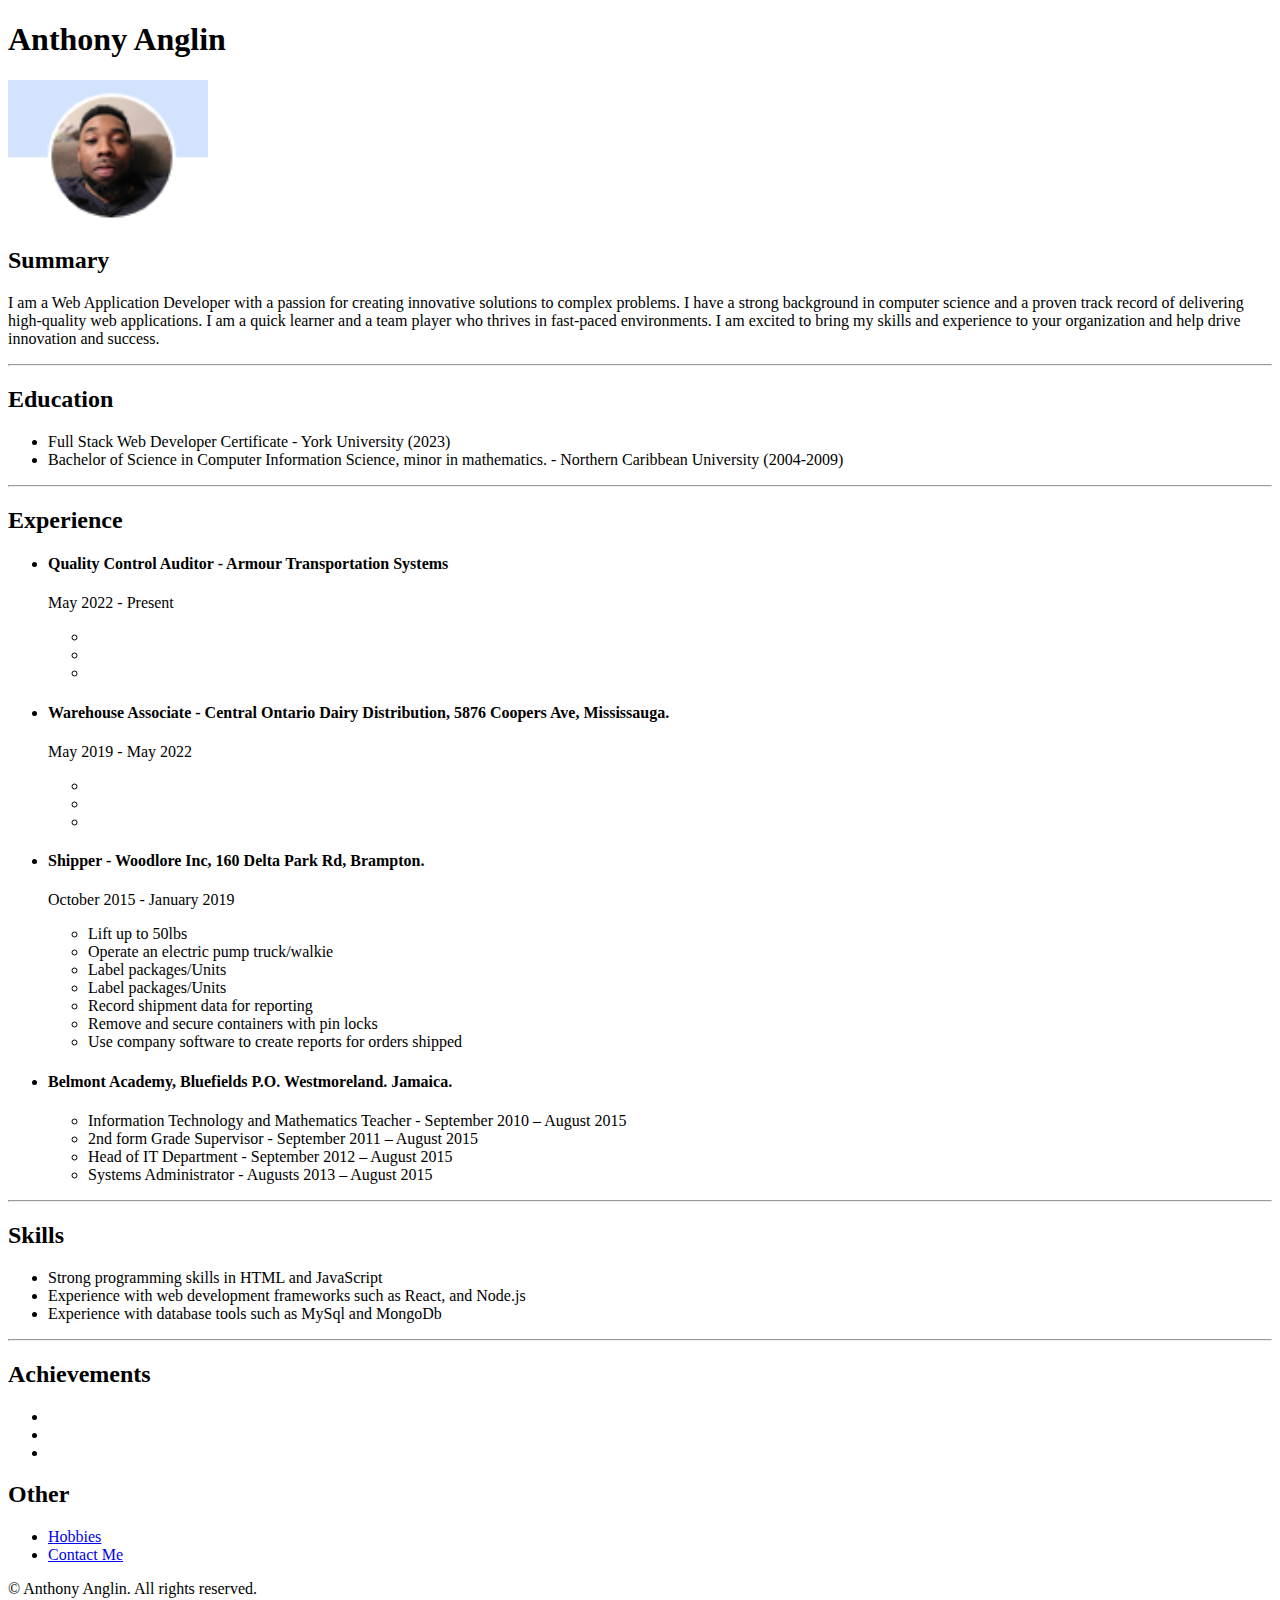
==== index.html @ 00b964d8 "Add files via upload" ====
<!DOCTYPE html>
 
<html lang="en">
<head>
    <meta charset="UTF-8">
    <meta name="viewport" content="width=device-width, initial-scale=1.0">
    <title>My Resume</title>
</head>
<body>
    <h1>Anthony Anglin</h1>
    <img src="./assets/profile image.png" alt="Profile Image" width="200">
    <h2>Summary</h2>
    <p>I am a Web Application Developer with a passion for creating innovative solutions to complex problems. I have a strong background in computer science and a proven track record of delivering high-quality web applications. I am a quick learner and a team player who thrives in fast-paced environments. I am excited to bring my skills and experience to your organization and help drive innovation and success.</p>
    <hr>
    <h2>Education</h2>
    <ul>
        <li>Full Stack Web Developer Certificate - York University (2023)</li>
        <li>Bachelor of Science in Computer Information Science, minor in mathematics. - Northern Caribbean University (2004-2009) </li>
        
    </ul>
    <hr>
    <h2>Experience</h2>
    <ul>
        <h4><li>Quality Control Auditor - Armour Transportation Systems</li></h4>
        <p>May 2022 - Present</p>
        <ul>
            <li></li>
            <li></li>
            <li></li>
        </ul>
        <h4><li>Warehouse Associate - Central Ontario Dairy Distribution, 5876 Coopers Ave, Mississauga.</li></h4>
        <p>May 2019 - May 2022</p>
        <ul>
            <li></li>
            <li></li>
            <li></li>
        </ul>
        <h4><li> Shipper - Woodlore Inc, 160 Delta Park Rd, Brampton.</li></h4>
        <p>October 2015 - January 2019</p>
        <ul>
            <li>Lift up to 50lbs</li>
            <li>Operate an electric pump truck/walkie</li>
            <li>Label packages/Units</li>
            <li>Label packages/Units</li>
            <li>Record shipment data for reporting</li>
            <li>Remove and secure containers with pin locks</li>
            <li>Use company software to create reports for orders shipped</li>
            
        </ul>
        <h4><li>Belmont Academy, Bluefields P.O. Westmoreland. Jamaica.</li></h4>
        <ul>
            <li>Information Technology and Mathematics Teacher -  September 2010 – August 2015</li>
            <li>2nd form Grade Supervisor - September 2011 – August 2015</li>
            <li>Head of IT Department - September 2012 – August 2015</li>
            <li>Systems Administrator - Augusts 2013 – August 2015</li>
        </ul>
        
    </ul>
    <hr>
    <h2>Skills</h2>
    <ul>
        <li>Strong programming skills in HTML and JavaScript</li>
        <li>Experience with web development frameworks such as React, and Node.js</li>
        <li>Experience with database tools such as MySql and MongoDb</li>
    </ul>
    <hr>
    <h2>Achievements</h2>
    <ul>
        <li></li>
        <li></li>
        <li></li>
    </ul>
    <h2>Other</h2>
    <ul>
        <li><a href="./public/hobbies.html">Hobbies</a></li>
        <li><a href="./public/contact.html">Contact Me</a></li>        
    </ul>
    <p>© Anthony Anglin. All rights reserved.</p>
</body>
</html>
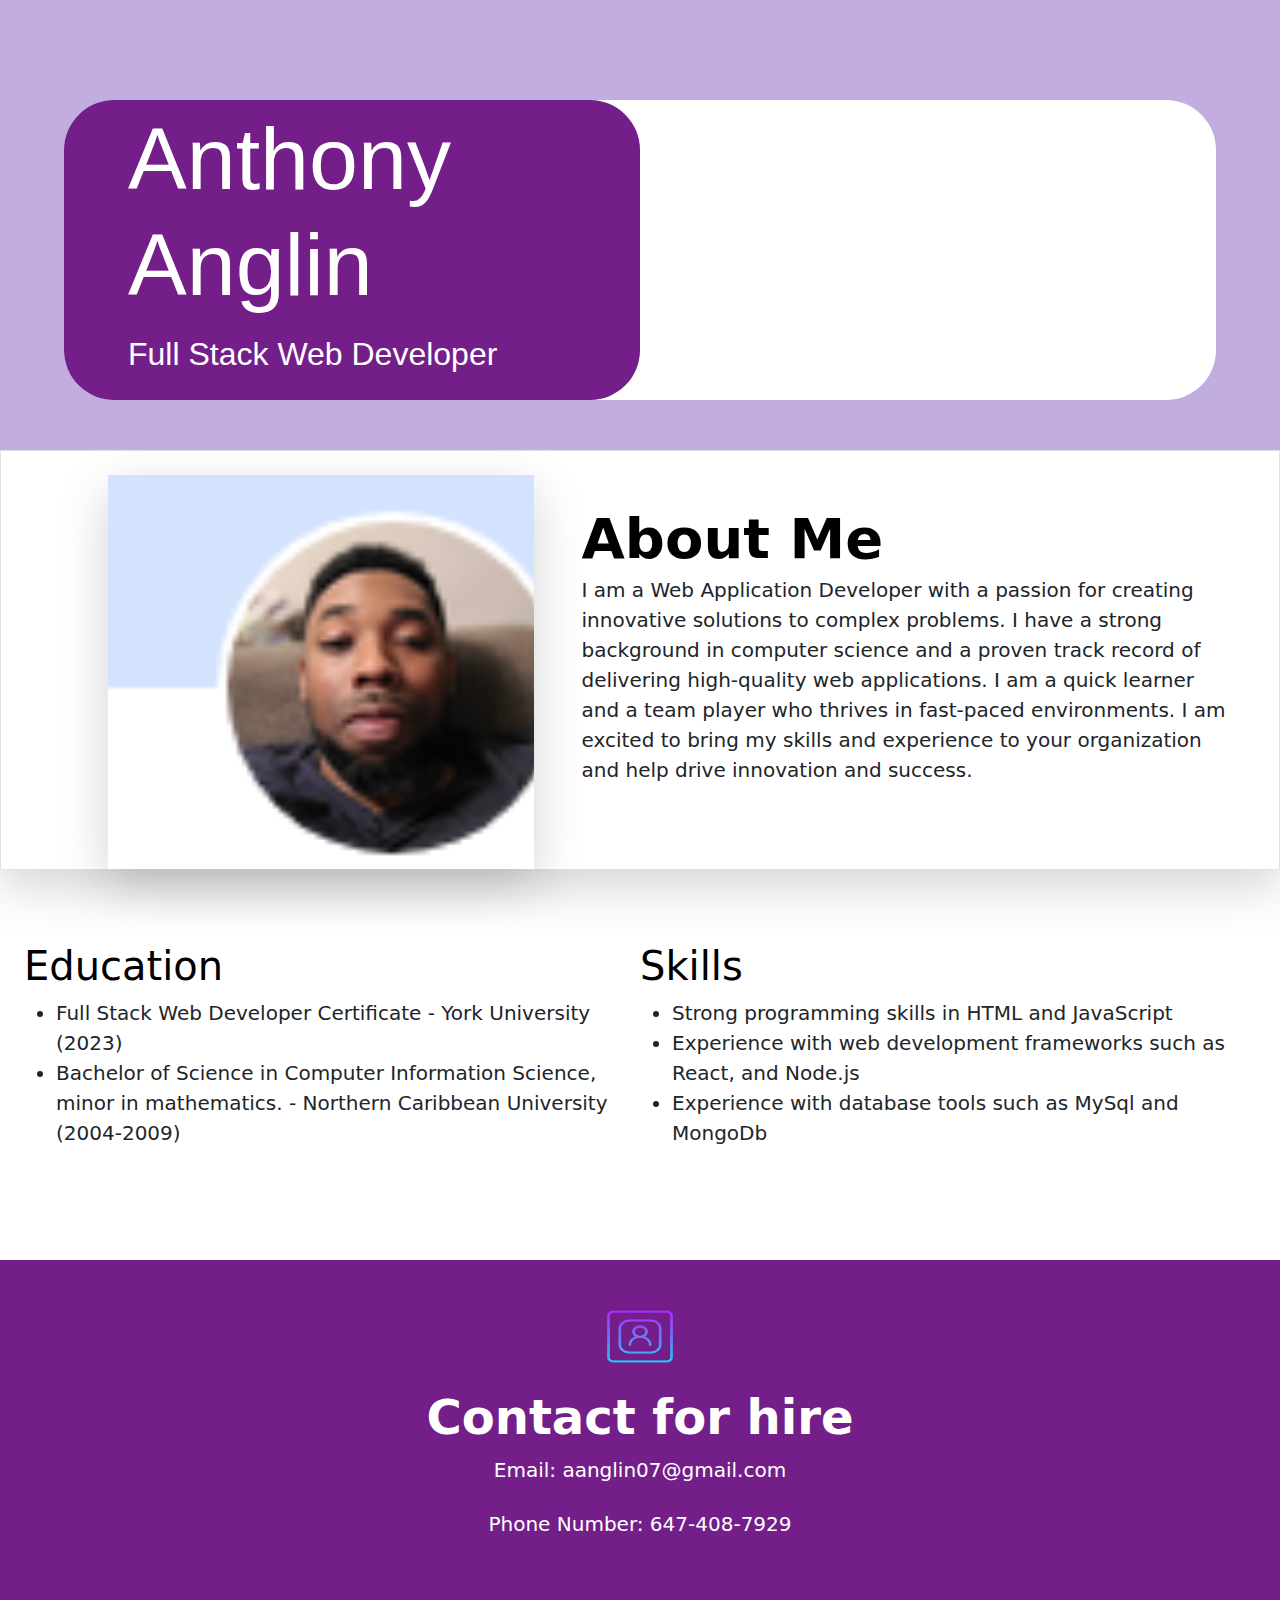
==== commit 1d35fde4: "Update and rename home.html to index.html" ====
--- a/index.html
+++ b/index.html
@@ -1,80 +1,71 @@
 <!DOCTYPE html>
- 
-<html lang="en">
+<html>
 <head>
-    <meta charset="UTF-8">
-    <meta name="viewport" content="width=device-width, initial-scale=1.0">
-    <title>My Resume</title>
+	<meta charset="utf-8">
+	<title>Home</title>
+	<link rel="stylesheet" type="text/css" href="./css/style.css">
+    <link href="https://cdn.jsdelivr.net/npm/bootstrap@5.3.3/dist/css/bootstrap.min.css" rel="stylesheet" integrity="sha384-QWTKZyjpPEjISv5WaRU9OFeRpok6YctnYmDr5pNlyT2bRjXh0JMhjY6hW+ALEwIH" crossorigin="anonymous">   
+    
 </head>
 <body>
-    <h1>Anthony Anglin</h1>
-    <img src="./assets/profile image.png" alt="Profile Image" width="200">
-    <h2>Summary</h2>
-    <p>I am a Web Application Developer with a passion for creating innovative solutions to complex problems. I have a strong background in computer science and a proven track record of delivering high-quality web applications. I am a quick learner and a team player who thrives in fast-paced environments. I am excited to bring my skills and experience to your organization and help drive innovation and success.</p>
-    <hr>
-    <h2>Education</h2>
-    <ul>
-        <li>Full Stack Web Developer Certificate - York University (2023)</li>
-        <li>Bachelor of Science in Computer Information Science, minor in mathematics. - Northern Caribbean University (2004-2009) </li>
-        
-    </ul>
-    <hr>
-    <h2>Experience</h2>
-    <ul>
-        <h4><li>Quality Control Auditor - Armour Transportation Systems</li></h4>
-        <p>May 2022 - Present</p>
-        <ul>
-            <li></li>
-            <li></li>
-            <li></li>
-        </ul>
-        <h4><li>Warehouse Associate - Central Ontario Dairy Distribution, 5876 Coopers Ave, Mississauga.</li></h4>
-        <p>May 2019 - May 2022</p>
-        <ul>
-            <li></li>
-            <li></li>
-            <li></li>
-        </ul>
-        <h4><li> Shipper - Woodlore Inc, 160 Delta Park Rd, Brampton.</li></h4>
-        <p>October 2015 - January 2019</p>
-        <ul>
-            <li>Lift up to 50lbs</li>
-            <li>Operate an electric pump truck/walkie</li>
-            <li>Label packages/Units</li>
-            <li>Label packages/Units</li>
-            <li>Record shipment data for reporting</li>
-            <li>Remove and secure containers with pin locks</li>
-            <li>Use company software to create reports for orders shipped</li>
+    
+
+      <div class="hero-container">
+        <div class="hero-image">            
+            <div class="hero-text">
+                <h1 class="hero-header">Anthony Anglin</h1>
+                <p class="hero-subheader">Full Stack Web Developer</p>
+            </div>
+            <!-- <img class="hero-img" src="./assets/profile image.png" alt="profile image" width="300px"> -->
+        </div>
+      </div>
+
+      <div class="row g-0 pe-lg-0 pt-lg-4 align-items-center border shadow-lg">
+        <div class="col-lg-4 offset-lg-1 p-0 overflow-hidden shadow-lg">
+            <img class="rounded-lg-3" src="./assets/profile image.png" alt="profile image" width="550px">
+        </div>
+        <div class="col-lg-7 p-3 p-lg-5 pt-lg-3">            
+          <h2 class="display-4 fw-bold lh-1 text-body-emphasis">About Me</h2>
+          <p class="lead">I am a Web Application Developer with a passion for creating innovative solutions to complex problems. I have a strong background in computer science and a proven track record of delivering high-quality web applications. I am a quick learner and a team player who thrives in fast-paced environments. I am excited to bring my skills and experience to your organization and help drive innovation and success.</p>          
+        </div>     
+      </div>
+
+      <div class="row g-0 py-5 row-cols-1 row-cols-lg-2 px-4">
+        <div class="feature col">
+          <div class="feature-icon d-inline-flex align-items-center justify-content-center text-bg-primary bg-gradient fs-2 mb-3">
+            
+          </div>
+          <h3 class="fs-1 text-body-emphasis">Education</h3>
+          <ul>
+            <li>Full Stack Web Developer Certificate - York University (2023)</li>
+            <li>Bachelor of Science in Computer Information Science, minor in mathematics. - Northern Caribbean University (2004-2009) </li>
             
         </ul>
-        <h4><li>Belmont Academy, Bluefields P.O. Westmoreland. Jamaica.</li></h4>
-        <ul>
-            <li>Information Technology and Mathematics Teacher -  September 2010 – August 2015</li>
-            <li>2nd form Grade Supervisor - September 2011 – August 2015</li>
-            <li>Head of IT Department - September 2012 – August 2015</li>
-            <li>Systems Administrator - Augusts 2013 – August 2015</li>
+          
+        </div>
+        <div class="feature col">
+          <div class="feature-icon d-inline-flex align-items-center justify-content-center text-bg-primary bg-gradient fs-2 mb-3">
+            
+          </div>
+          <h3 class="fs-1 text-body-emphasis">Skills</h3>
+          <ul>
+            <li>Strong programming skills in HTML and JavaScript</li>
+            <li>Experience with web development frameworks such as React, and Node.js</li>
+            <li>Experience with database tools such as MySql and MongoDb</li>
         </ul>
+          
+        </div>
         
-    </ul>
-    <hr>
-    <h2>Skills</h2>
-    <ul>
-        <li>Strong programming skills in HTML and JavaScript</li>
-        <li>Experience with web development frameworks such as React, and Node.js</li>
-        <li>Experience with database tools such as MySql and MongoDb</li>
-    </ul>
-    <hr>
-    <h2>Achievements</h2>
-    <ul>
-        <li></li>
-        <li></li>
-        <li></li>
-    </ul>
-    <h2>Other</h2>
-    <ul>
-        <li><a href="./public/hobbies.html">Hobbies</a></li>
-        <li><a href="./public/contact.html">Contact Me</a></li>        
-    </ul>
-    <p>© Anthony Anglin. All rights reserved.</p>
-</body>
-</html>+      </div>
+
+      <div class="px-4 py-5 mt-5 text-center contact-bg">
+        <img class="d-block mx-auto mb-4" src="./assets/contact-person.png" alt="contact-icon" width="72" height="57">
+        <h1 class="display-5 fw-bold  contact-font">Contact for hire</h1>
+        <div class="col-lg-6 mx-auto">
+          <p class="lead mb-4 contact-font">Email: aanglin07@gmail.com</p>
+          <p class="lead mb-4 contact-font">Phone Number: 647-408-7929</p>         
+        </div>
+      </div>
+    
+<script src="https://cdn.jsdelivr.net/npm/bootstrap@5.3.3/dist/js/bootstrap.bundle.min.js" integrity="sha384-YvpcrYf0tY3lHB60NNkmXc5s9fDVZLESaAA55NDzOxhy9GkcIdslK1eN7N6jIeHz" crossorigin="anonymous"></script>
+</body></html>
--- a/css/style.css
+++ b/css/style.css
@@ -0,0 +1,74 @@
+.hero-container{
+    display: flex;
+    justify-content: center;
+    align-items: center;
+    background-color: #c2ade0;
+    height: 450px;
+    width: 100%;
+    position: relative;
+    
+}
+.hero-image{        
+    width: 90%;
+    height:300px;
+    background-color: white;
+    position:absolute;
+    top:100px;
+    border-radius: 50px;    
+}
+.hero-text{
+    display: flex;
+    flex-direction: column;
+    justify-content: space-around;    
+    background-color: #741f89;
+    width: 50%;
+    position:relative;
+    height: 300px;
+    border-radius: 50px;    
+}
+.hero-header{
+    color: white;
+    font-size: 5.5rem;
+    font-stretch: ultra-expanded;
+    font-family: 'Gill Sans', 'Gill Sans MT', Calibri, 'Trebuchet MS', sans-serif;
+    padding-left: 4rem;
+    margin-bottom: 0;
+}
+.hero-subheader{
+    color: white;
+    font-size: 2rem;
+    font-stretch: ultra-expanded;
+    font-family: 'Gill Sans', 'Gill Sans MT', Calibri, 'Trebuchet MS', sans-serif;
+    padding-left: 4rem;
+}
+.hero-img{
+    border-radius: 50%;
+    margin-left: 150px;   
+}
+.contact-bg{
+    background-color: #741f89;
+    
+}
+.contact-font{
+    color: white;
+}
+
+li{
+    font-size: 1.25rem;
+    font-weight: 300;
+}
+
+
+  @media only screen and (max-width: 990px) {
+    .hero-image{
+        display: flex;
+        flex-direction: column;
+    }
+    .hero-text{
+        width: 100%;
+    }
+    .rounded-lg-3{
+        width: 100%;
+    }
+    
+  }
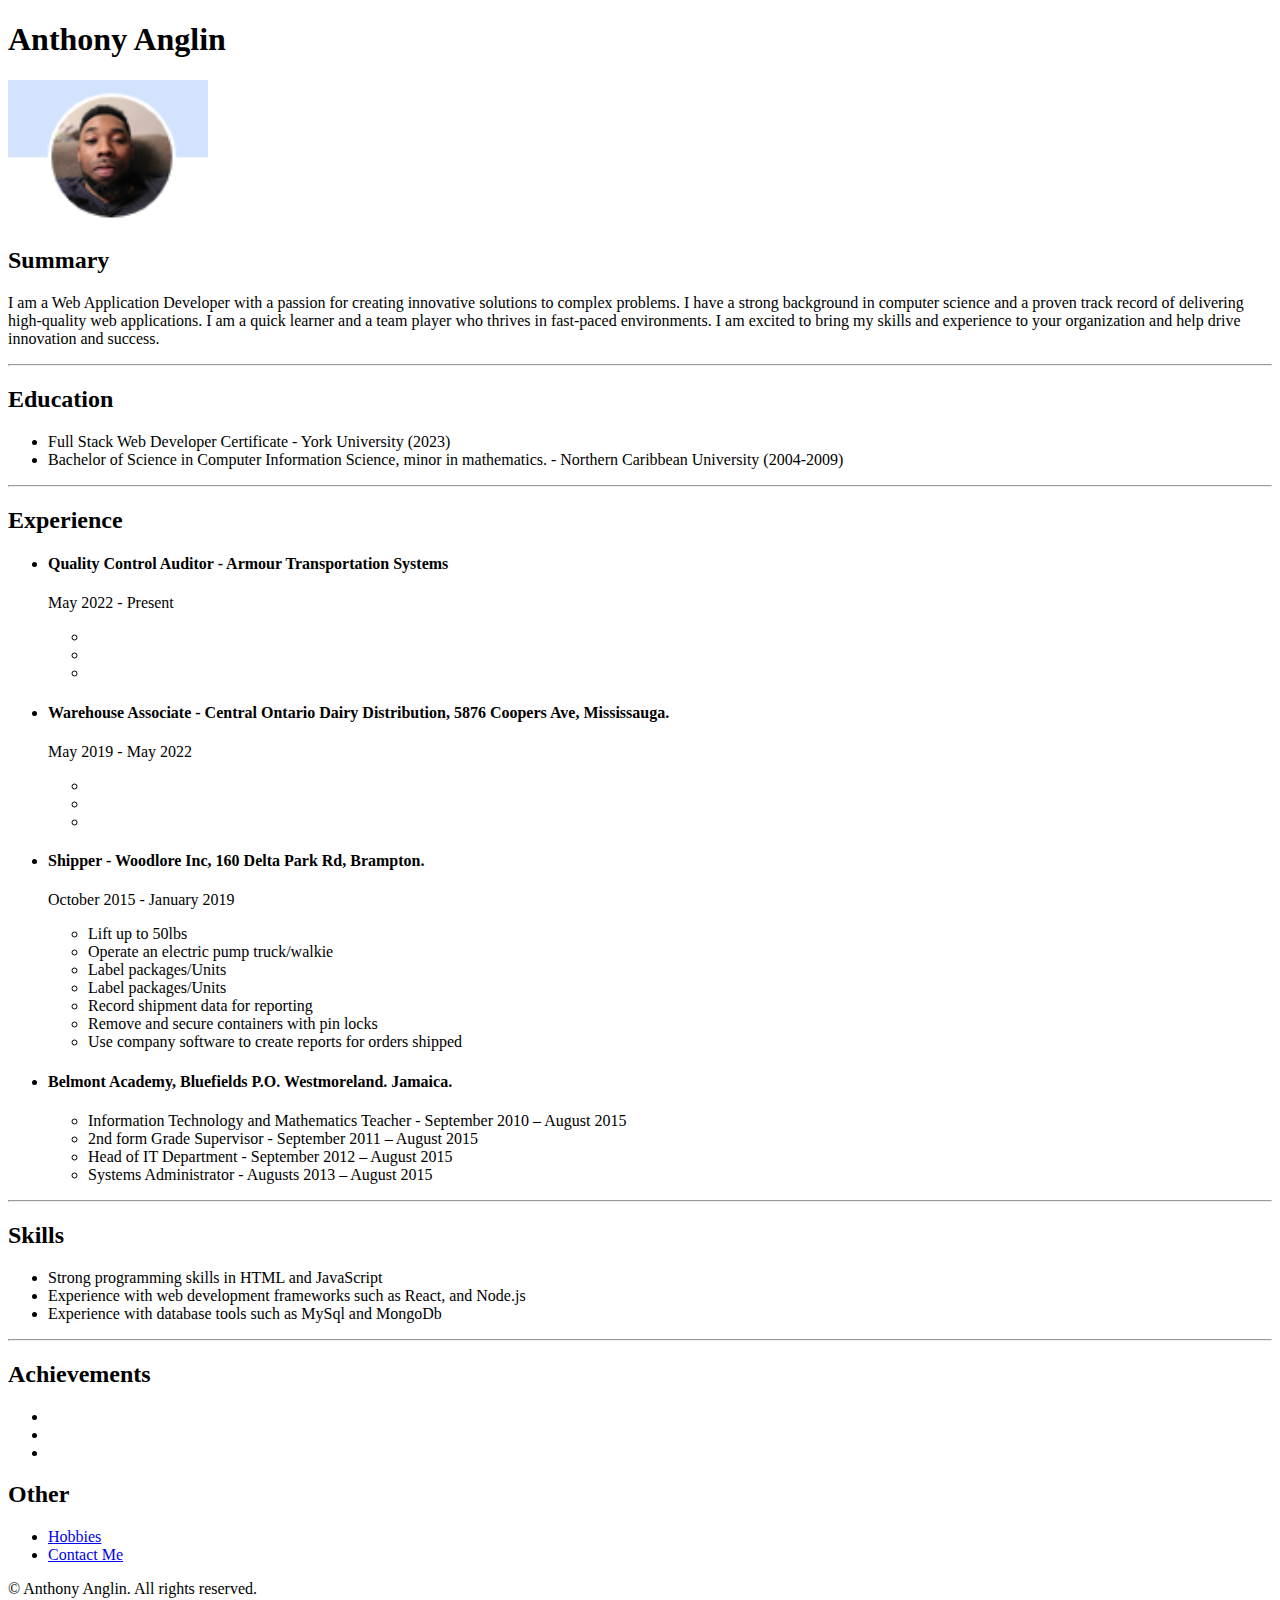
==== commit 3e33908e: "Update and rename index1.html to index.html" ====
--- a/index.html
+++ b/index.html
@@ -1,71 +1,80 @@
 <!DOCTYPE html>
-<html>
+ 
+<html lang="en">
 <head>
-	<meta charset="utf-8">
-	<title>Home</title>
-	<link rel="stylesheet" type="text/css" href="./css/style.css">
-    <link href="https://cdn.jsdelivr.net/npm/bootstrap@5.3.3/dist/css/bootstrap.min.css" rel="stylesheet" integrity="sha384-QWTKZyjpPEjISv5WaRU9OFeRpok6YctnYmDr5pNlyT2bRjXh0JMhjY6hW+ALEwIH" crossorigin="anonymous">   
-    
+    <meta charset="UTF-8">
+    <meta name="viewport" content="width=device-width, initial-scale=1.0">
+    <title>My Resume</title>
 </head>
 <body>
-    
-
-      <div class="hero-container">
-        <div class="hero-image">            
-            <div class="hero-text">
-                <h1 class="hero-header">Anthony Anglin</h1>
-                <p class="hero-subheader">Full Stack Web Developer</p>
-            </div>
-            <!-- <img class="hero-img" src="./assets/profile image.png" alt="profile image" width="300px"> -->
-        </div>
-      </div>
-
-      <div class="row g-0 pe-lg-0 pt-lg-4 align-items-center border shadow-lg">
-        <div class="col-lg-4 offset-lg-1 p-0 overflow-hidden shadow-lg">
-            <img class="rounded-lg-3" src="./assets/profile image.png" alt="profile image" width="550px">
-        </div>
-        <div class="col-lg-7 p-3 p-lg-5 pt-lg-3">            
-          <h2 class="display-4 fw-bold lh-1 text-body-emphasis">About Me</h2>
-          <p class="lead">I am a Web Application Developer with a passion for creating innovative solutions to complex problems. I have a strong background in computer science and a proven track record of delivering high-quality web applications. I am a quick learner and a team player who thrives in fast-paced environments. I am excited to bring my skills and experience to your organization and help drive innovation and success.</p>          
-        </div>     
-      </div>
-
-      <div class="row g-0 py-5 row-cols-1 row-cols-lg-2 px-4">
-        <div class="feature col">
-          <div class="feature-icon d-inline-flex align-items-center justify-content-center text-bg-primary bg-gradient fs-2 mb-3">
-            
-          </div>
-          <h3 class="fs-1 text-body-emphasis">Education</h3>
-          <ul>
-            <li>Full Stack Web Developer Certificate - York University (2023)</li>
-            <li>Bachelor of Science in Computer Information Science, minor in mathematics. - Northern Caribbean University (2004-2009) </li>
+    <h1>Anthony Anglin</h1>
+    <img src="./assets/profile image.png" alt="Profile Image" width="200">
+    <h2>Summary</h2>
+    <p>I am a Web Application Developer with a passion for creating innovative solutions to complex problems. I have a strong background in computer science and a proven track record of delivering high-quality web applications. I am a quick learner and a team player who thrives in fast-paced environments. I am excited to bring my skills and experience to your organization and help drive innovation and success.</p>
+    <hr>
+    <h2>Education</h2>
+    <ul>
+        <li>Full Stack Web Developer Certificate - York University (2023)</li>
+        <li>Bachelor of Science in Computer Information Science, minor in mathematics. - Northern Caribbean University (2004-2009) </li>
+        
+    </ul>
+    <hr>
+    <h2>Experience</h2>
+    <ul>
+        <h4><li>Quality Control Auditor - Armour Transportation Systems</li></h4>
+        <p>May 2022 - Present</p>
+        <ul>
+            <li></li>
+            <li></li>
+            <li></li>
+        </ul>
+        <h4><li>Warehouse Associate - Central Ontario Dairy Distribution, 5876 Coopers Ave, Mississauga.</li></h4>
+        <p>May 2019 - May 2022</p>
+        <ul>
+            <li></li>
+            <li></li>
+            <li></li>
+        </ul>
+        <h4><li> Shipper - Woodlore Inc, 160 Delta Park Rd, Brampton.</li></h4>
+        <p>October 2015 - January 2019</p>
+        <ul>
+            <li>Lift up to 50lbs</li>
+            <li>Operate an electric pump truck/walkie</li>
+            <li>Label packages/Units</li>
+            <li>Label packages/Units</li>
+            <li>Record shipment data for reporting</li>
+            <li>Remove and secure containers with pin locks</li>
+            <li>Use company software to create reports for orders shipped</li>
             
         </ul>
-          
-        </div>
-        <div class="feature col">
-          <div class="feature-icon d-inline-flex align-items-center justify-content-center text-bg-primary bg-gradient fs-2 mb-3">
-            
-          </div>
-          <h3 class="fs-1 text-body-emphasis">Skills</h3>
-          <ul>
-            <li>Strong programming skills in HTML and JavaScript</li>
-            <li>Experience with web development frameworks such as React, and Node.js</li>
-            <li>Experience with database tools such as MySql and MongoDb</li>
+        <h4><li>Belmont Academy, Bluefields P.O. Westmoreland. Jamaica.</li></h4>
+        <ul>
+            <li>Information Technology and Mathematics Teacher -  September 2010 – August 2015</li>
+            <li>2nd form Grade Supervisor - September 2011 – August 2015</li>
+            <li>Head of IT Department - September 2012 – August 2015</li>
+            <li>Systems Administrator - Augusts 2013 – August 2015</li>
         </ul>
-          
-        </div>
         
-      </div>
-
-      <div class="px-4 py-5 mt-5 text-center contact-bg">
-        <img class="d-block mx-auto mb-4" src="./assets/contact-person.png" alt="contact-icon" width="72" height="57">
-        <h1 class="display-5 fw-bold  contact-font">Contact for hire</h1>
-        <div class="col-lg-6 mx-auto">
-          <p class="lead mb-4 contact-font">Email: aanglin07@gmail.com</p>
-          <p class="lead mb-4 contact-font">Phone Number: 647-408-7929</p>         
-        </div>
-      </div>
-    
-<script src="https://cdn.jsdelivr.net/npm/bootstrap@5.3.3/dist/js/bootstrap.bundle.min.js" integrity="sha384-YvpcrYf0tY3lHB60NNkmXc5s9fDVZLESaAA55NDzOxhy9GkcIdslK1eN7N6jIeHz" crossorigin="anonymous"></script>
-</body></html>
+    </ul>
+    <hr>
+    <h2>Skills</h2>
+    <ul>
+        <li>Strong programming skills in HTML and JavaScript</li>
+        <li>Experience with web development frameworks such as React, and Node.js</li>
+        <li>Experience with database tools such as MySql and MongoDb</li>
+    </ul>
+    <hr>
+    <h2>Achievements</h2>
+    <ul>
+        <li></li>
+        <li></li>
+        <li></li>
+    </ul>
+    <h2>Other</h2>
+    <ul>
+        <li><a href="./public/hobbies.html">Hobbies</a></li>
+        <li><a href="./public/contact.html">Contact Me</a></li>        
+    </ul>
+    <p>© Anthony Anglin. All rights reserved.</p>
+</body>
+</html>
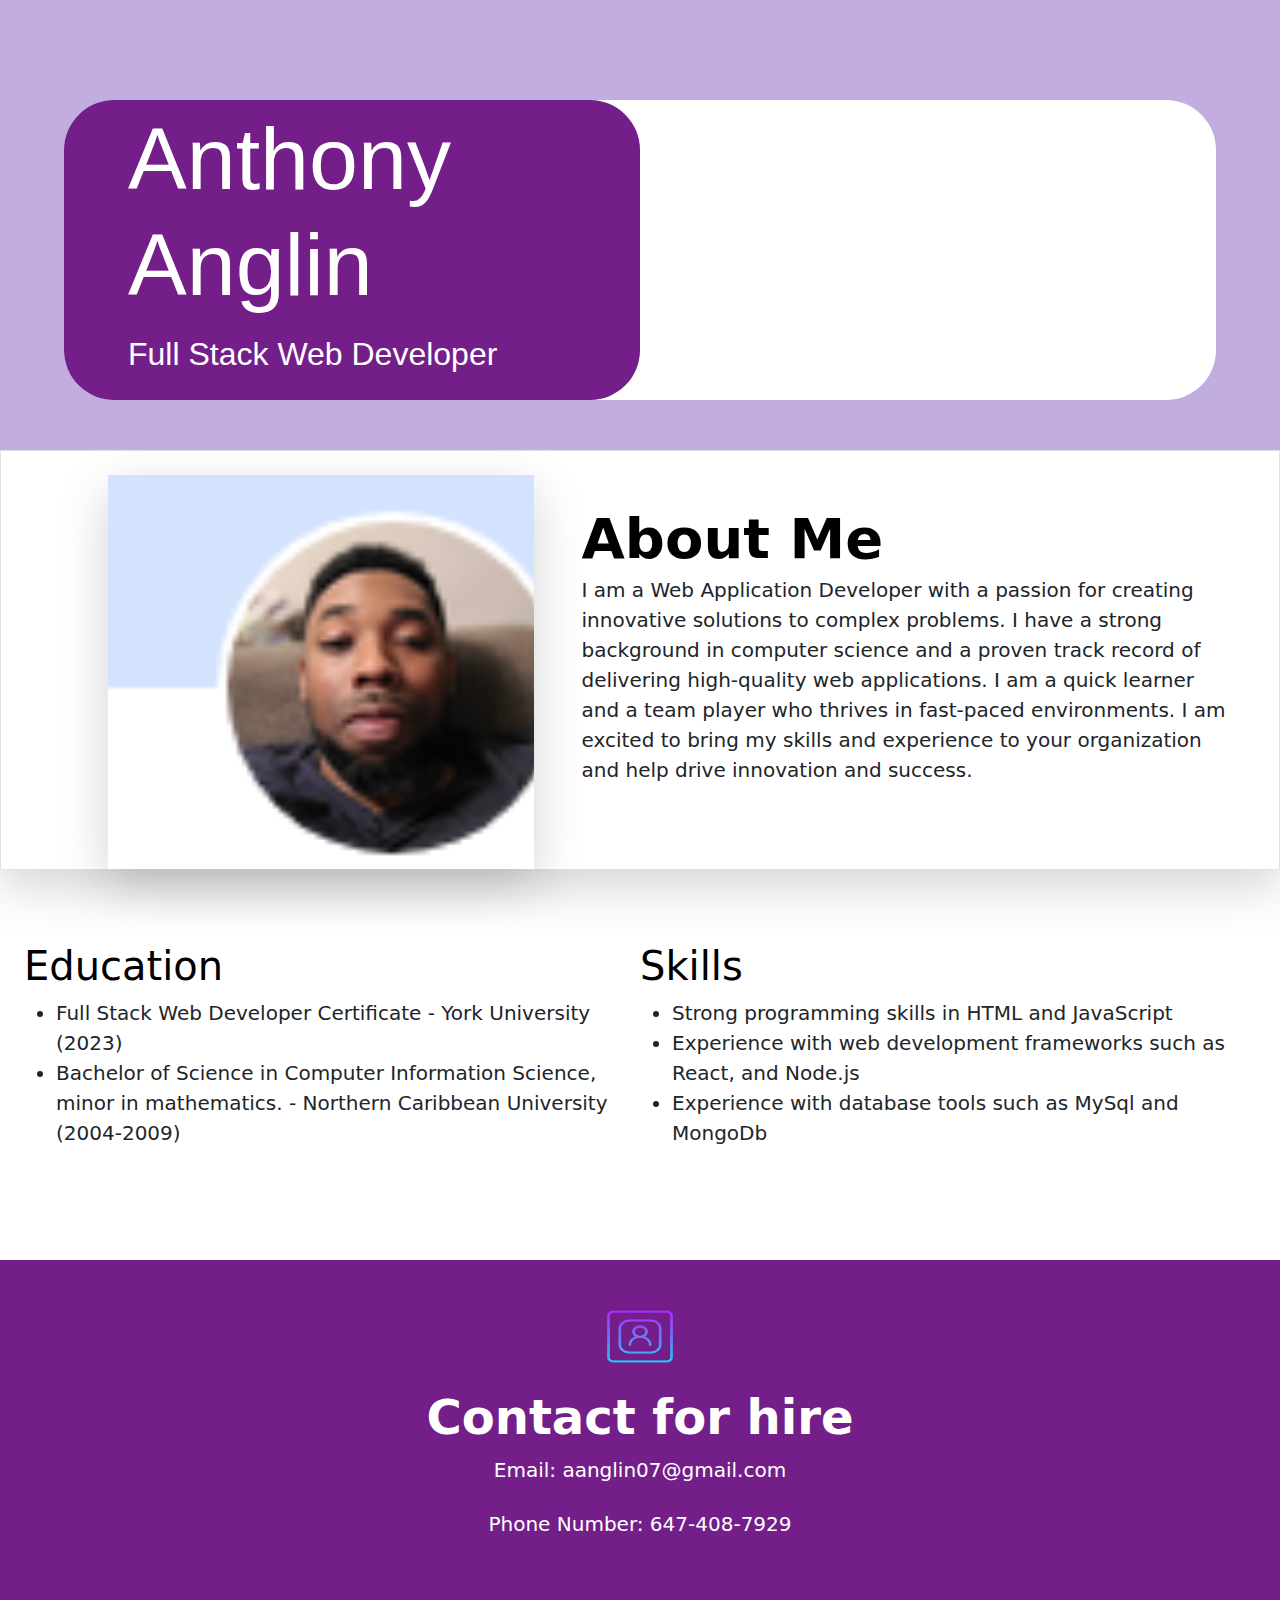
==== commit bd719804: "Updated styling" ====
--- a/index.html
+++ b/index.html
@@ -1,80 +1,71 @@
 <!DOCTYPE html>
- 
-<html lang="en">
+<html>
 <head>
-    <meta charset="UTF-8">
-    <meta name="viewport" content="width=device-width, initial-scale=1.0">
-    <title>My Resume</title>
+	<meta charset="utf-8">
+	<title>Home</title>
+	<link rel="stylesheet" type="text/css" href="./css/style.css">
+    <link href="https://cdn.jsdelivr.net/npm/bootstrap@5.3.3/dist/css/bootstrap.min.css" rel="stylesheet" integrity="sha384-QWTKZyjpPEjISv5WaRU9OFeRpok6YctnYmDr5pNlyT2bRjXh0JMhjY6hW+ALEwIH" crossorigin="anonymous">   
+    
 </head>
 <body>
-    <h1>Anthony Anglin</h1>
-    <img src="./assets/profile image.png" alt="Profile Image" width="200">
-    <h2>Summary</h2>
-    <p>I am a Web Application Developer with a passion for creating innovative solutions to complex problems. I have a strong background in computer science and a proven track record of delivering high-quality web applications. I am a quick learner and a team player who thrives in fast-paced environments. I am excited to bring my skills and experience to your organization and help drive innovation and success.</p>
-    <hr>
-    <h2>Education</h2>
-    <ul>
-        <li>Full Stack Web Developer Certificate - York University (2023)</li>
-        <li>Bachelor of Science in Computer Information Science, minor in mathematics. - Northern Caribbean University (2004-2009) </li>
-        
-    </ul>
-    <hr>
-    <h2>Experience</h2>
-    <ul>
-        <h4><li>Quality Control Auditor - Armour Transportation Systems</li></h4>
-        <p>May 2022 - Present</p>
-        <ul>
-            <li></li>
-            <li></li>
-            <li></li>
-        </ul>
-        <h4><li>Warehouse Associate - Central Ontario Dairy Distribution, 5876 Coopers Ave, Mississauga.</li></h4>
-        <p>May 2019 - May 2022</p>
-        <ul>
-            <li></li>
-            <li></li>
-            <li></li>
-        </ul>
-        <h4><li> Shipper - Woodlore Inc, 160 Delta Park Rd, Brampton.</li></h4>
-        <p>October 2015 - January 2019</p>
-        <ul>
-            <li>Lift up to 50lbs</li>
-            <li>Operate an electric pump truck/walkie</li>
-            <li>Label packages/Units</li>
-            <li>Label packages/Units</li>
-            <li>Record shipment data for reporting</li>
-            <li>Remove and secure containers with pin locks</li>
-            <li>Use company software to create reports for orders shipped</li>
+    
+
+      <div class="hero-container">
+        <div class="hero-image">            
+            <div class="hero-text">
+                <h1 class="hero-header">Anthony Anglin</h1>
+                <p class="hero-subheader">Full Stack Web Developer</p>
+            </div>
+            <!-- <img class="hero-img" src="./assets/profile image.png" alt="profile image" width="300px"> -->
+        </div>
+      </div>
+
+      <div class="row g-0 pe-lg-0 pt-lg-4 align-items-center border shadow-lg">
+        <div class="col-lg-4 offset-lg-1 p-0 overflow-hidden shadow-lg">
+            <img class="rounded-lg-3" src="./assets/profile image.png" alt="profile image" width="550px">
+        </div>
+        <div class="col-lg-7 p-3 p-lg-5 pt-lg-3">            
+          <h2 class="display-4 fw-bold lh-1 text-body-emphasis">About Me</h2>
+          <p class="lead">I am a Web Application Developer with a passion for creating innovative solutions to complex problems. I have a strong background in computer science and a proven track record of delivering high-quality web applications. I am a quick learner and a team player who thrives in fast-paced environments. I am excited to bring my skills and experience to your organization and help drive innovation and success.</p>          
+        </div>     
+      </div>
+
+      <div class="row g-0 py-5 row-cols-1 row-cols-lg-2 px-4">
+        <div class="feature col">
+          <div class="feature-icon d-inline-flex align-items-center justify-content-center text-bg-primary bg-gradient fs-2 mb-3">
+            
+          </div>
+          <h3 class="fs-1 text-body-emphasis">Education</h3>
+          <ul>
+            <li>Full Stack Web Developer Certificate - York University (2023)</li>
+            <li>Bachelor of Science in Computer Information Science, minor in mathematics. - Northern Caribbean University (2004-2009) </li>
             
         </ul>
-        <h4><li>Belmont Academy, Bluefields P.O. Westmoreland. Jamaica.</li></h4>
-        <ul>
-            <li>Information Technology and Mathematics Teacher -  September 2010 – August 2015</li>
-            <li>2nd form Grade Supervisor - September 2011 – August 2015</li>
-            <li>Head of IT Department - September 2012 – August 2015</li>
-            <li>Systems Administrator - Augusts 2013 – August 2015</li>
+          
+        </div>
+        <div class="feature col">
+          <div class="feature-icon d-inline-flex align-items-center justify-content-center text-bg-primary bg-gradient fs-2 mb-3">
+            
+          </div>
+          <h3 class="fs-1 text-body-emphasis">Skills</h3>
+          <ul>
+            <li>Strong programming skills in HTML and JavaScript</li>
+            <li>Experience with web development frameworks such as React, and Node.js</li>
+            <li>Experience with database tools such as MySql and MongoDb</li>
         </ul>
+          
+        </div>
         
-    </ul>
-    <hr>
-    <h2>Skills</h2>
-    <ul>
-        <li>Strong programming skills in HTML and JavaScript</li>
-        <li>Experience with web development frameworks such as React, and Node.js</li>
-        <li>Experience with database tools such as MySql and MongoDb</li>
-    </ul>
-    <hr>
-    <h2>Achievements</h2>
-    <ul>
-        <li></li>
-        <li></li>
-        <li></li>
-    </ul>
-    <h2>Other</h2>
-    <ul>
-        <li><a href="./public/hobbies.html">Hobbies</a></li>
-        <li><a href="./public/contact.html">Contact Me</a></li>        
-    </ul>
-    <p>© Anthony Anglin. All rights reserved.</p>
-</body>
-</html>
+      </div>
+
+      <div class="px-4 py-5 mt-5 text-center contact-bg">
+        <img class="d-block mx-auto mb-4" src="./assets/contact-person.png" alt="contact-icon" width="72" height="57">
+        <h1 class="display-5 fw-bold  contact-font">Contact for hire</h1>
+        <div class="col-lg-6 mx-auto">
+          <p class="lead mb-4 contact-font">Email: aanglin07@gmail.com</p>
+          <p class="lead mb-4 contact-font">Phone Number: 647-408-7929</p>         
+        </div>
+      </div>
+    
+<script src="https://cdn.jsdelivr.net/npm/bootstrap@5.3.3/dist/js/bootstrap.bundle.min.js" integrity="sha384-YvpcrYf0tY3lHB60NNkmXc5s9fDVZLESaAA55NDzOxhy9GkcIdslK1eN7N6jIeHz" crossorigin="anonymous"></script>
+</body></html>
--- a/css/style.css
+++ b/css/style.css
@@ -0,0 +1,74 @@
+.hero-container{
+    display: flex;
+    justify-content: center;
+    align-items: center;
+    background-color: #c2ade0;
+    height: 450px;
+    width: 100%;
+    position: relative;
+    
+}
+.hero-image{        
+    width: 90%;
+    height:300px;
+    background-color: white;
+    position:absolute;
+    top:100px;
+    border-radius: 50px;    
+}
+.hero-text{
+    display: flex;
+    flex-direction: column;
+    justify-content: space-around;    
+    background-color: #741f89;
+    width: 50%;
+    position:relative;
+    height: 300px;
+    border-radius: 50px;    
+}
+.hero-header{
+    color: white;
+    font-size: 5.5rem;
+    font-stretch: ultra-expanded;
+    font-family: 'Gill Sans', 'Gill Sans MT', Calibri, 'Trebuchet MS', sans-serif;
+    padding-left: 4rem;
+    margin-bottom: 0;
+}
+.hero-subheader{
+    color: white;
+    font-size: 2rem;
+    font-stretch: ultra-expanded;
+    font-family: 'Gill Sans', 'Gill Sans MT', Calibri, 'Trebuchet MS', sans-serif;
+    padding-left: 4rem;
+}
+.hero-img{
+    border-radius: 50%;
+    margin-left: 150px;   
+}
+.contact-bg{
+    background-color: #741f89;
+    
+}
+.contact-font{
+    color: white;
+}
+
+li{
+    font-size: 1.25rem;
+    font-weight: 300;
+}
+
+
+  @media only screen and (max-width: 990px) {
+    .hero-image{
+        display: flex;
+        flex-direction: column;
+    }
+    .hero-text{
+        width: 100%;
+    }
+    .rounded-lg-3{
+        width: 100%;
+    }
+    
+  }
